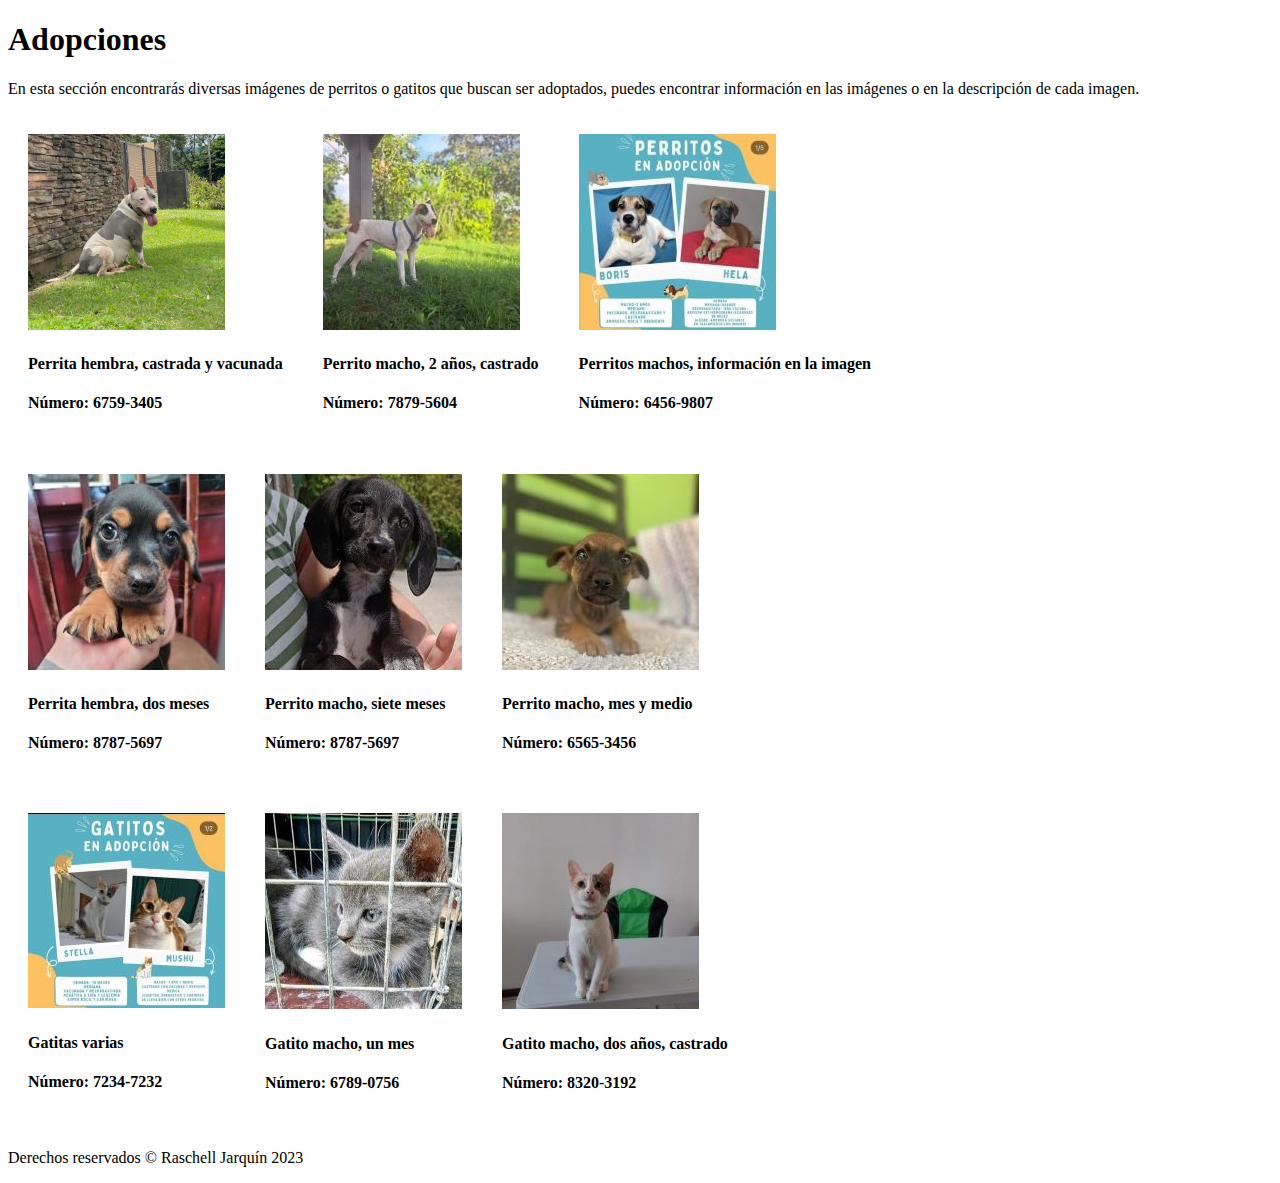
==== html/adopciones.html @ 3b8f17ea "Avance 1 proyecto" ====
<!DOCTYPE html>
<html lang="en">
<head>
    <meta charset="UTF-8">
    <meta http-equiv="X-UA-Compatible" content="IE=edge">
    <meta name="viewport" content="width=device-width, initial-scale=1.0">
    <title>Adopciones</title>
    <link rel="stylesheet" href="../styles/adopciones.css">
</head>
<body>
    <header>
        <h1>Adopciones</h1>
    </header>
    <main>
        <div class="descripcion">
            <p>En esta sección encontrarás diversas imágenes de perritos o gatitos que buscan ser adoptados, puedes encontrar información
                en las imágenes o en la descripción de cada imagen.</p>
        </div>
        <div class="perritos">
            <div class="perro espacio">
                <img src="../images/adopciones/perrito1.png" alt="perrito1">
                <h4>Perrita hembra, castrada y vacunada</h4> 
                <h4>Número: 6759-3405</h4>  
            </div>
            <div class="perro espacio">
                <img src="../images/adopciones/perrito2jpg.jpg" alt="perrito2">
                <h4>Perrito macho, 2 años, castrado</h4>
                <h4>Número: 7879-5604</h4>
            </div>
            <div class="perro espacio">
                <img src="../images/adopciones/perrito3.jpg" alt="perrito3">
                <h4>Perritos machos, información en la imagen</h4>
                <h4>Número: 6456-9807</h4>
            </div>  
        </div>
        <div class="perritos2">
            <div class="perro2 espacio">
                <img src="../images/adopciones/perrito4.jpg" alt="perrito4">
                <h4>Perrita hembra, dos meses</h4>
                <h4>Número: 8787-5697</h4>
            </div>
            <div class="perro2 espacio">
                <img src="../images/adopciones/perrito5.jpg" alt="perrito2">
                <h4>Perrito macho, siete meses</h4>
                <h4>Número: 8787-5697</h4>
            </div>
            <div class="perro2 espacio">
                <img src="../images/adopciones/perrito6.jpg" alt="perrito3">
                <h4>Perrito macho, mes y medio</h4>
                <h4>Número: 6565-3456</h4>
            </div>  
        </div>
        <div class="gatitos">
            <div class="gato espacio ">
                <img src="../images/adopciones/gatito1.jpg" alt="perrito4">
                <h4>Gatitas varias</h4>
                <h4>Número: 7234-7232</h4>
            </div>
            <div class="gato espacio">
                <img src="../images/adopciones/gatito2.jpg" alt="perrito2">
                <h4>Gatito macho, un mes</h4>
                <h4>Número: 6789-0756</h4>
            </div>
            <div class="gato espacio">
                <img src="../images/adopciones/gatito3.jpg" alt="perrito3">
                <h4>Gatito macho, dos años, castrado</h4>
                <h4>Número: 8320-3192</h4>
            </div>  
        </div>
    </main>
    <footer>
        <div>
            <p>
                Derechos reservados &copy; Raschell Jarquín 2023
            </p>
        </div>
    </footer>
</body>
</html>
---- styles/adopciones.css ----
.perritos {
    display: flex;
    flex-direction: row; 
  }
.perro {
    display: inline;
    gap: 20px;
}

.perritos2 {
  display: flex;
  flex-direction: row; 
}
.perro2 {
  display: inline;
  gap: 20px;
}
.gatitos {
  display: flex;
  flex-direction: row; 
}
.gato {
  display: inline;
  gap: 20px;
}

.espacio{
  margin: 20px;
}
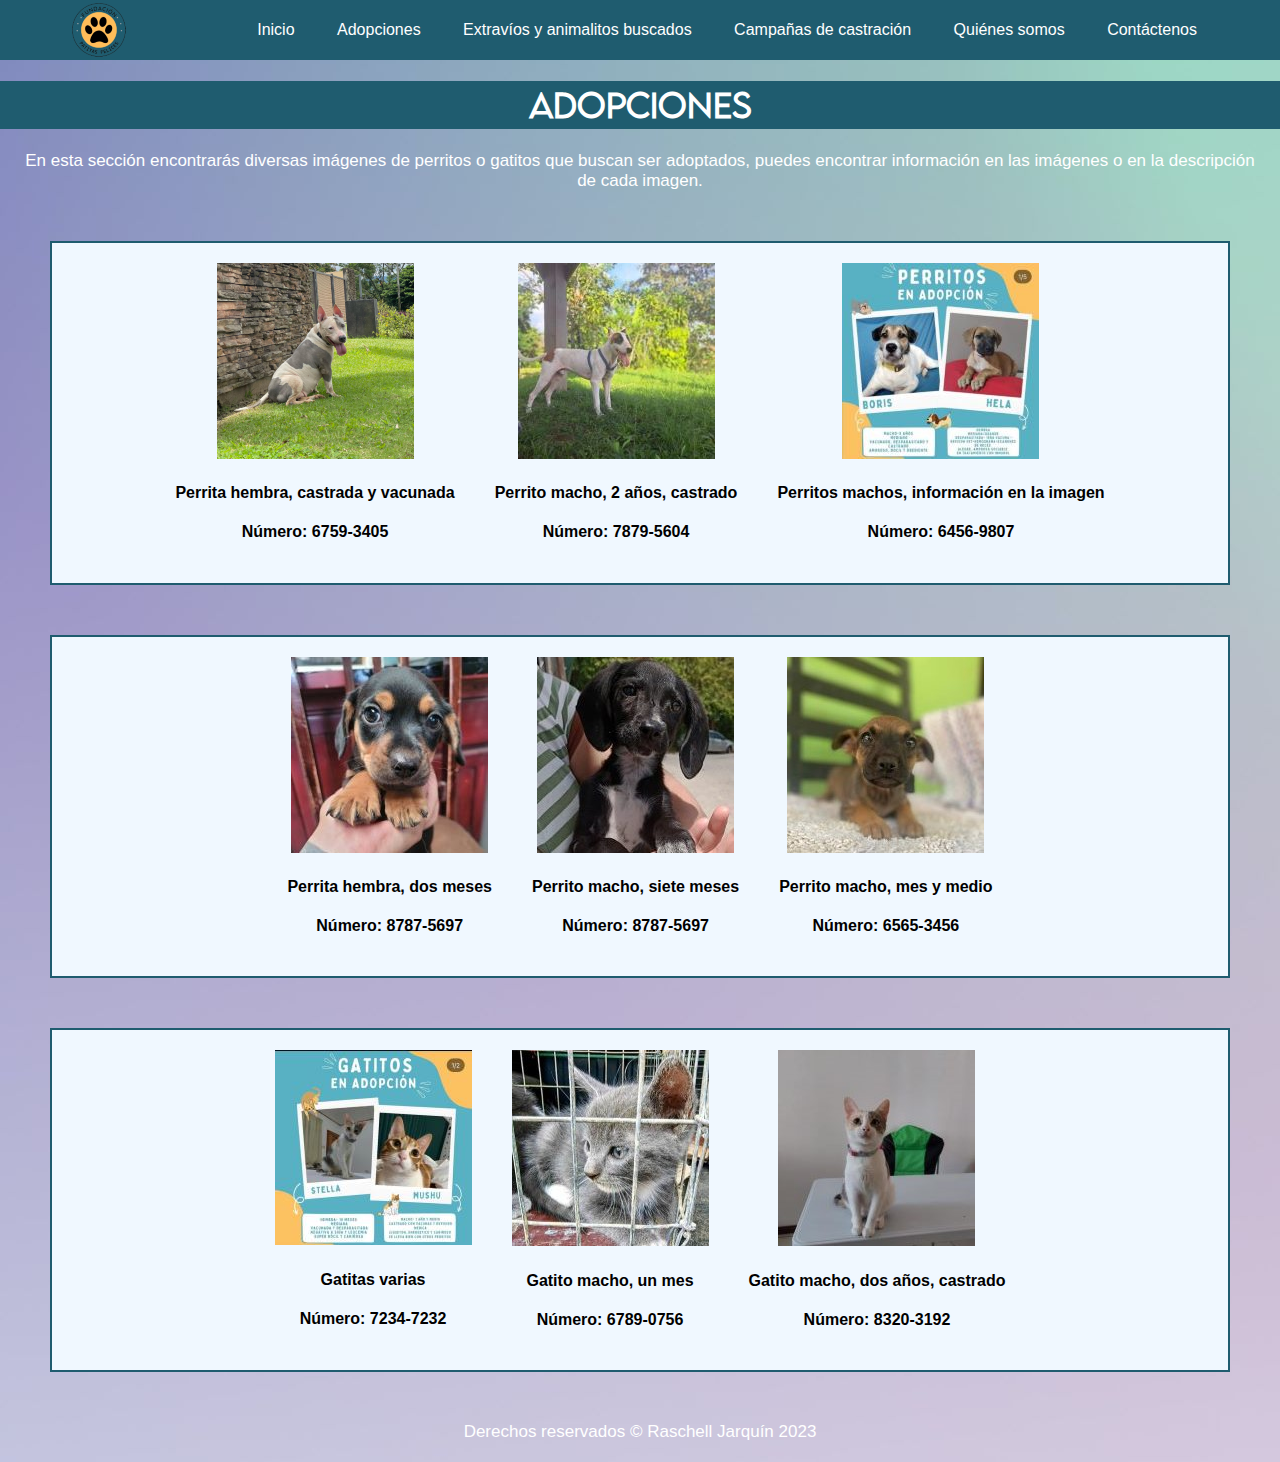
==== commit 7689a003: "Ultima modificacion" ====
--- a/html/adopciones.html
+++ b/html/adopciones.html
@@ -9,9 +9,22 @@
 </head>
 <body>
     <header>
-        <h1>Adopciones</h1>
+        <div class="main-container">
+            <nav href="../images/logo2.png">
+            <img src="../images/logo2.png" alt="Patitas felices">
+            <ul>
+                <li><a href="../index.html">Inicio</a></li>
+                <li><a href="#">Adopciones</a></li>
+                <li><a href="../html/buscados.html">Extravíos y animalitos buscados</a></li>
+                <li><a href="../html/castraciones.html">Campañas de castración</a></li>
+                <li><a href="../index.html">Quiénes somos</a></li>
+                <li><a href="../index.html">Contáctenos</a></li>
+            </ul>
+        </nav>
+        </div>
     </header>
     <main>
+        <h1>Adopciones</h1>
         <div class="descripcion">
             <p>En esta sección encontrarás diversas imágenes de perritos o gatitos que buscan ser adoptados, puedes encontrar información
                 en las imágenes o en la descripción de cada imagen.</p>
--- a/styles/adopciones.css
+++ b/styles/adopciones.css
@@ -1,9 +1,108 @@
+body{
+    background-image: url(../images/gradiente.jpg);
+    margin: 0;
+    padding: 0;
+}
+@font-face{
+  font-family: 'LemonMilk bold';
+  src: url(../fonts/LEMONMILK_Bold.otf)
+}
+
+@font-face{
+  font-family: 'Lemonmilk light';
+  src: url(../fonts/LEMONMILK_Light.otf)
+}
+@font-face{
+  font-family: 'Lemonmilk Medium';
+  src: url(../fonts/LEMONMILK_Medium.otf)
+}
+
+header{
+  height: 60px;
+  width: 100%;
+  background-color: #1f5c6f;
+  display: flex;
+  align-items: center;
+  justify-content: center;
+  position: fix;
+  z-index: 2000; 
+    
+}
+.main-container{
+  max-width: 1200px;
+  width: 90%;
+  
+  height: inherit;
+  
+}
 
 
+header .main-container nav{
+  display: flex;
+  flex-direction: row;
+  height: inherit;
+  width: 100%;
+  justify-content: flex-end;
+  align-items: center;
+  
+
+}
+nav img{
+  margin-right: auto;
+}
+
+nav ul {
+  list-style: none;
+  margin: 2;
+  padding: 4;
+  justify-content: right;
+  font-family: 'Open Sans', sans-serif;
+
+}
+
+header .main-container nav ul{
+  list-style: none;
+  display: inline;
+}
+
+header .main-container nav ul li{
+  display: inline;
+}
+
+header .main-container nav ul li a{
+  color: #fff;
+  padding: 19px;
+  text-decoration: none;
+}
+header .main-container nav ul li a:hover{
+  color: white;
+  font-weight: bold;
+  font-size: 18px;
+}
+
+h1{
+  background-color: #1f5c6f;
+  text-align: center;
+  border: 2px solid #1f5c6f;
+  font-family: 'LemonMilk light';
+  color: #fff;
+}
+p{
+    text-align: center;
+    margin: 20px;
+    font-size: 17px;
+    font-family: Helvetica, sans-serif;
+    color: #FFf;
+}
 
 .perritos {
     display: flex;
     flex-direction: row; 
+    text-align: center;
+    margin: 50px;
+    justify-content: center;
+    border: 2px solid #1f5c6f;
+    background-color: aliceblue;
   }
 .perro {
     display: inline;
@@ -11,8 +110,13 @@
 }
 
 .perritos2 {
-  display: flex;
-  flex-direction: row; 
+    display: flex;
+    flex-direction: row; 
+    text-align: center;
+    margin: 50px;
+    justify-content: center;
+    border: 2px solid #1f5c6f;
+    background-color: aliceblue;
 }
 .perro2 {
   display: inline;
@@ -21,6 +125,11 @@
 .gatitos {
   display: flex;
   flex-direction: row; 
+  text-align: center;
+  margin: 50px;
+  justify-content: center;
+  border: 2px solid #1f5c6f;
+  background-color: aliceblue;
 }
 .gato {
   display: inline;
@@ -31,6 +140,10 @@
   margin: 20px;
 }
 
+h4{
+  font-family: Arial, Helvetica, sans-serif;
+}
+
 
 
   